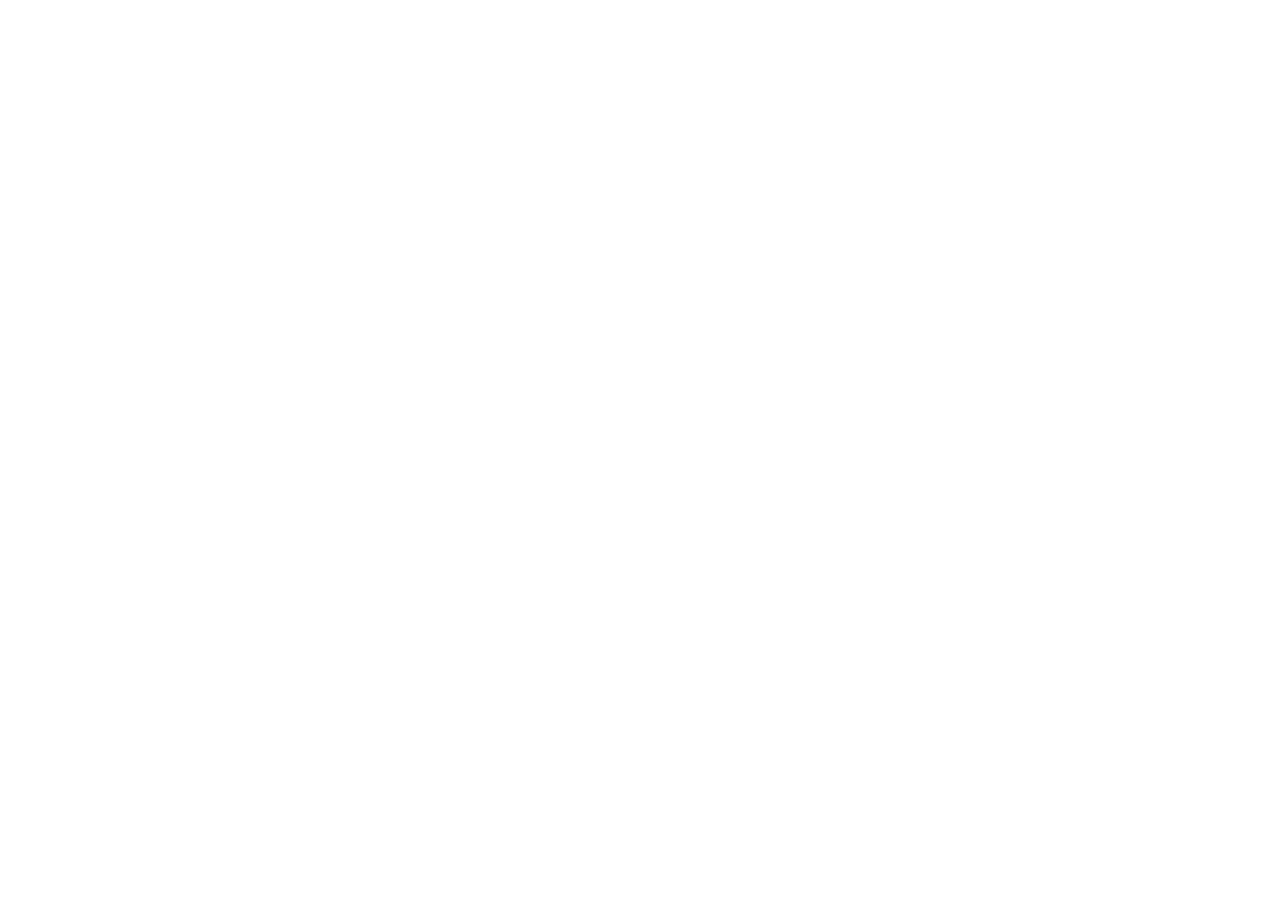
==== index.html @ 6052b80c "Version 2" ====
<!DOCTYPE html>
<html>
<head>
<meta charset="utf-8">
<title>Flipbook</title>
<script src="./jquery.min.js"></script>
</head>
<body>

<div class="sample-container-box">
  <div class="sample-container flip-book-container" src="./Test.pdf">

  </div>
</div>

<script src="./three.min.js"></script>
<script src="./pdf.min.js"></script>

<script src="./3dflipbook.min.js"></script>
</body>
</html>
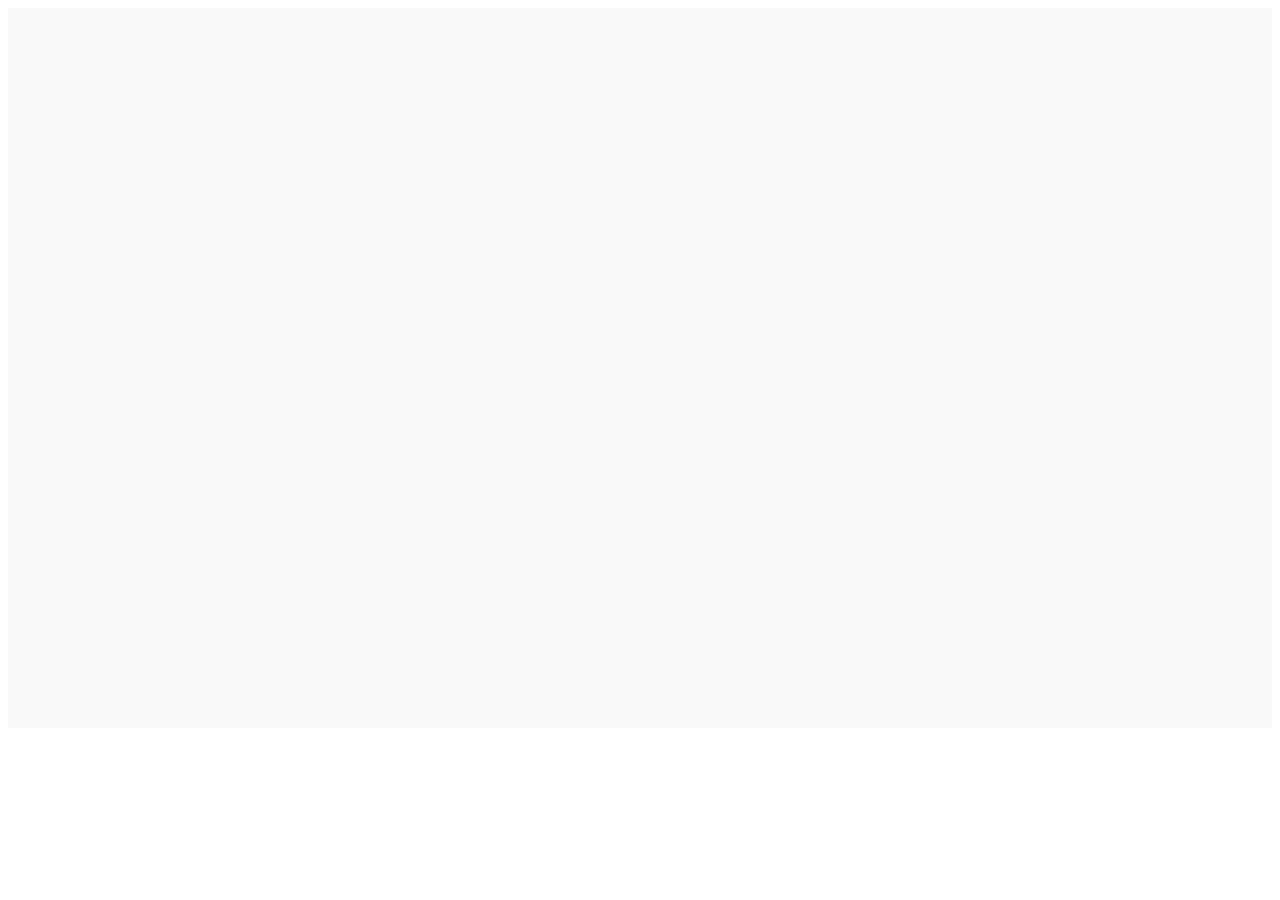
==== commit bd7dfdee: "More changes" ====
--- a/index.html
+++ b/index.html
@@ -3,6 +3,7 @@
 <head>
 <meta charset="utf-8">
 <title>Flipbook</title>
+<link rel="stylesheet" href="./style.css">
 <script src="./jquery.min.js"></script>
 </head>
 <body>
--- a/style.css
+++ b/style.css
@@ -0,0 +1,1449 @@
+p, td, .copyright, .caption {
+    color: #555;
+  }
+  
+  html, body, p {
+    font-size: 18px;
+  }
+  ul li, ul li a, table, label {
+    font-size: 16px;
+  }
+  pre {
+    font-size: 14px;
+  }
+  ul li {
+    padding: 3px 0;
+  }
+  
+  h1 {
+    font-size: 48px;
+    margin: 40px 0 30px;
+  }
+  
+  h2 {
+    font-size: 36px;
+    margin-top: 30px;
+    /* margin-bottom: 15px; */
+  }
+  
+  h3 {
+    font-size: 24px;
+  }
+  
+  .site a {
+    text-decoration: none;
+  }
+  
+  .pointer {
+    cursor: pointer;
+  }
+  
+  .col-md-1, .col-md-2, .col-md-3, .col-md-4, .col-md-5, .col-md-6, .col-md-7, .col-md-8, .col-md-9, .col-md-10, .col-md-11, .col-md-, .col-md-12 {
+    padding: 0;
+  }
+  
+  .row {
+    margin-left: auto;
+    margin-right: auto;
+  }
+  
+  .mcontainer {
+    max-width: 1408px;
+    margin: 0 auto;
+    padding: 0 10px;
+  }
+  
+  @media(max-width: 991px) {
+    .nav-content .nav {
+      display: none;
+    }
+  }
+  @media(min-width: 992px) {
+    .nav-content {
+      position: relative;
+    }
+    .nav-content .content {
+      margin-left: 200px;
+      border-left: 1px solid #e5e5e5;
+      padding-left: 10px;
+    }
+    .nav-content .nav {
+      position: absolute;
+      width: 180px;
+    }
+  }
+  .nav-content .nav ul {
+    list-style: none;
+    margin: 0;
+    padding: 0
+  }
+  .nav-content .nav ul li {
+    padding: 0;
+  }
+  .nav-content .nav li>ul {
+    padding-left: 15px;
+  }
+  .nav-content .nav a {
+    display: inline-block;
+    padding: 5px;
+  }
+  .nav-content pre, .nav-content code {
+    padding: 0;
+  }
+  
+  .mmenu {
+    position: relative;
+    background-color: #191919;
+    padding-left: 25px;
+    /* box-shadow: 0 1px 5px rgba(0,0,0,.3); */
+  }
+  .mmenu ul, .mmenu li {
+    list-style: none;
+    margin: 0;
+    padding: 0;
+  }
+  .mmenu a {
+    display: inline-block;
+    white-space: nowrap;
+    cursor: pointer;
+    text-decoration: none;
+    font-size: 14px;
+    color: #fff;
+    transition: color .2s ease-in, background-color .2s ease-in;
+  }
+  .mmenu a:hover {
+    color: #ccc;
+    transition: color .2s ease-out, background-color .2s ease-out;
+  }
+  .mmenu a:active {
+    color: #aaa;
+  }
+  .mmenu .divider {
+    display: block;
+    height: 1px;
+    background-color: rgb(54, 55, 64);
+    pointer-events: none;
+  }
+  .mmenu .logo {
+    position: relative;
+    display: inline-block;
+    height: 14px;
+    width: 50px;
+  }
+  .mmenu .logo img {
+    position: absolute;
+    top: -15px;
+    height: 50px;
+    opacity: 1;
+    transition: opacity .15s ease-in;
+    z-index: 2;
+  }
+  .mmenu .ml0 li:hover .logo img {
+    opacity: .9;
+    transition: opacity .15s ease-out;
+  }
+  .mmenu .logo::before {
+    content: ' ';
+    position: absolute;
+    width: 60px;
+    height: 60px;
+    top: -21px;
+    left: -5px;
+    border-radius: 30px;
+    background-color: #252525;
+    box-shadow: 0 0 3px 0px rgba(255,255,255,.5);
+    z-index: 1;
+  }
+  .mmenu .ml0, .mmenu .ml0>li {
+    display: inline-block;
+  }
+  .mmenu .ml0>li {
+    position: relative;
+    transition: background-color .2s ease-in;
+  }
+  .mmenu .ml0>li>a {
+    padding: 15px;
+  }
+  .mmenu .right.ml0>li>a {
+    margin: 8px 0;
+    padding: 7px 15px;
+    background-color: #292929;
+    border-radius: 3px;
+  }
+  .mmenu .right.ml0>li.free {
+    margin-left: 5px;
+  }
+  .mmenu .right.ml0>li.free>a {
+    background-color: #0099FF;
+  }
+  .mmenu .right.ml0>li:hover>a {
+    color: #fff;
+  }
+  .mmenu .right.ml0>li.free>a {
+    font-weight: bold;
+  }
+  .mmenu .right.ml0>li:hover>a {
+    background-color: #393939;
+  }
+  .mmenu .right.ml0>li:active>a {
+    background-color: #303030;
+  }
+  .mmenu .right.ml0>li.free:hover>a {
+    background-color: #08e;
+  }
+  
+  .mmenu .ml0>li:hover {
+    background-color: #252525;
+    transition: background-color .2s ease-out;
+  }
+  .mmenu .ml0>li:hover>a {
+    color: #ccc;
+  }
+  .mmenu .ml1 {
+    padding: 10px 0;
+    background-color: #252525;
+  }
+  
+  .mmenu .ml1>li>a {
+    display: block;
+    padding: 5px 15px;
+  }
+  .mmenu .ml1>li {
+    transition: background-color .2s ease-in;
+  }
+  .mmenu .ml1>li:hover {
+    background-color: #191919;
+    transition: background-color .2s ease-out;
+  }
+  .mmenu .ml0>li:hover .ml1 {
+    visibility: visible;
+    opacity: 1;
+    transition: opacity .2s ease-out;
+    pointer-events: all;
+  }
+  .mmenu .ml2>li>a {
+    display: block;
+    padding: 5px 15px;
+  }
+  .mmenu .ml2:first-child {
+    position: absolute;
+  }
+  .mmenu .ml2:last-child {
+    margin-left: 126px;
+    border-left: 1px solid rgb(54, 55, 64);
+  }
+  .mmenu .ml2 .title {
+    display: block;
+    padding: 5px 15px;
+    color: #fff;
+    font-size: 16px;
+  }
+  .mmenu .ml2>li {
+    transition: background-color .2s ease-in;
+  }
+  .mmenu .ml2>li:hover {
+    background-color: #191919;
+    transition: background-color .2s ease-out;
+  }
+  
+  @media (max-width: 929px) {
+    .mmenu {
+      padding: 0 5px;
+    }
+    .mmenu.open {
+      padding: 5px;
+      padding-top: 0;
+    }
+    .mmenu a {
+      display: block;
+    }
+    .mmenu .right.ml0>li.free {
+      margin-left: 0;
+    }
+    .mmenu .ml0, .mmenu .ml0>li {
+      display: none;
+    }
+    .mmenu .ml0:first-child, .mmenu .ml0:first-child>li {
+      display: block;
+    }
+    .mmenu.open .ml0, .mmenu.open .ml0>li {
+      display: block;
+    }
+    .mmenu .ml1 {
+      display: none;
+    }
+    .mmenu li.open .ml1 {
+      display: block;
+    }
+    .mmenu .ml1>li>a {
+      padding-left: 25px;
+    }
+    .mmenu li.open {
+      background-color: #252525;
+    }
+    .mmenu .mtogle {
+      display: block;
+      position: absolute;
+      right: 15px;
+      top: 8px;
+      width: 44px;
+      height: 34px;
+      background-color: #292929;
+      border-radius: 3px;
+    }
+    .mmenu .mtogle span {
+      position: absolute;
+      display: block;
+      background-color: #fff;
+      width: 22px;
+      height: 2px;
+      left: 11px;
+      border-radius: 1px;
+    }
+    .mmenu .mtogle span:nth-child(1) {
+      top: 9px;
+    }
+    .mmenu .mtogle span:nth-child(2) {
+      top: 16px;
+    }
+    .mmenu .mtogle span:nth-child(3) {
+      top: 23px;
+    }
+    .mmenu .mtogle:hover {
+      background-color: #393939;
+    }
+    .mmenu .mtogle:active {
+      background-color: #303030;
+    }
+  }
+  
+  @media (min-width: 930px) {
+    .mmenu .mtogle {
+      display: none;
+    }
+    .mmenu .right.ml0>li .ml1 {
+      right: 0;
+    }
+    .mmenu .right {
+      position: absolute;
+      right: 25px;
+    }
+    .mmenu .ml1 {
+      position: absolute;
+      top: 100%;
+      min-width: 100%;
+      border: 1px solid rgb(54, 55, 64);
+      visibility: hidden;
+      opacity: 0;
+      transition: opacity .2s ease-in, visibility .2s step-end;
+      pointer-events: none;
+      z-index: 10;
+    }
+    .mmenu .ml1 a {
+      font-size: 0;
+      transition: color .2s ease-in, font-size .2s step-end;
+    }
+    .mmenu .ml0>li:hover .ml1 a {
+      font-size: 14px;
+      transition: color .2s ease-out, font-size .2s step-start;
+    }
+  }
+  
+  
+  .caption {
+    font-size: 14px;
+    padding: 5px;
+    text-align: center;
+  }
+  
+  .site {
+    min-height: calc(100vh);
+    padding-bottom: 40px;
+    position: relative;
+  }
+  
+  .copyright {
+    width: 100%;
+    padding: 10px;
+    position: absolute;
+    bottom: 0;
+    left: 0;
+    text-align: center;
+    font-size: 16px;
+  }
+  
+  .copyright .author {
+    font-style: italic;
+    font-weight: bold;
+  }
+  
+  .copyright .sign {
+    font-weight: bold;
+  }
+  
+  .show-source {
+    cursor: pointer;
+  }
+  
+  .btn-space {
+    height: 5px;
+  }
+  
+  @media (min-width: 768px) {
+    .btn-space {
+      display: inline-block;
+      width: 5px;
+    }
+  }
+  
+  .table>tbody>tr>td {
+    vertical-align: middle;
+  }
+  
+  .home {
+    background-color: rgba(3,115,187,1);
+    background-image: linear-gradient(90deg, rgba(0,0,0,.4), rgba(0,0,0,.3) 1000px, rgba(0,0,0,.1) 1920px), url('../images/main.png'), url('../images/bg/square.png');
+    background-repeat: repeat, no-repeat, repeat;
+    background-position: left, right center, left;
+    background-size: auto, auto, auto;
+    color: #fff;
+  }
+  .home .mtitle, .home .mcaption, .home .mcount {
+    margin: 0 auto;
+    max-width: 1000px;
+  }
+  .home .mtitle {
+    padding: 80px 10px 20px 10px;
+  }
+  .home .mtitle h1 {
+    font-size: 48px;
+    font-weight: bold;
+    margin: 0;
+  }
+  .home .mcaption {
+    font-size: 18px;
+    padding: 20px 10px 30px 10px;
+  }
+  .home .mcount {
+    text-align: right;
+    font-size: 40px;
+    padding: 0 10px 40px 10px;
+  }
+  
+  .try-now {
+    padding: 20px 0;
+  }
+  .try-now h2 {
+    text-align: center;
+  }
+  .try-now .more {
+    text-align: right;
+    font-size: 16px;
+  }
+  
+  .main-video {
+    background-color: #fafafa;
+    padding: 20px 0;
+  }
+  .main-video .text {
+    padding: 20px 0;
+  }
+  @media (min-width: 992px) {
+    .main-video .text {
+      padding-top: 0px;
+      padding-left: 20px;
+    }
+    .main-video .btns {
+      margin-left: 20px;
+    }
+  }
+  @media (min-width: 1200px) {
+    .main-video .text {
+      padding-top: 60px;
+    }
+  }
+  .main-video .btns {
+    text-align: center;
+  }
+  .main-video .btns a {
+    text-transform: uppercase;
+    padding: 13px 20px 10px;
+    margin: 5px;
+    font-size: 16px;
+    background-color: rgb(0, 116, 212);
+    color: #fff;
+    border-radius: 3px;
+    font-weight: bold;
+  }
+  .main-video .btns a:hover {
+    background-color: rgb(0, 104, 191);
+  }
+  
+  .get-btn {
+    text-align: center;
+    margin-bottom: 20px;
+  }
+  .get-btn a {
+    text-transform: uppercase;
+    padding: 13px 20px 10px;
+    margin: 5px;
+    font-size: 16px;
+    background-color: rgb(0, 116, 212);
+    color: #fff;
+    border-radius: 3px;
+    font-weight: bold;
+  }
+  .get-btn a:hover {
+    background-color: rgb(0, 104, 191);
+  }
+  
+  
+  .features {
+    padding: 1px 0;
+    margin-bottom: 10px;
+  }
+  .features h2 {
+    font-size: 36px;
+  }
+  .features .row {
+    background-image: url('../images/bg/square.png');
+    text-align: center;
+  }
+  .features .col-md-4 {
+    margin-bottom: 20px;
+  }
+  .features .img {
+    display: flex;
+    justify-content: center;
+    align-items: center;
+    height: 90px;
+  }
+  .features .img img {
+    transition: scale .2s ease-in;
+    cursor: pointer;
+  }
+  .features .img img:hover {
+    transition: scale .2s ease-out;
+    scale: 1.1;
+  }
+  .features .title {
+    font-size: 22px;
+  }
+  .features .desc {
+    font-size: 14px;
+  }
+  
+  @media (min-width: 992px) {
+    .features .title, .features .desc {
+      padding: 0 10px;
+    }
+  }
+  
+  .pricing {
+    padding: 60px 0 0;
+    background-color: rgba(3,115,187,1);
+    background-image: radial-gradient(rgba(0,0,0,.0) 0, rgba(0,0,0,.3) 100%), url('../images/bg/square.png');
+  }
+  .pricing  h1 {
+    margin: 0 0 40px;;
+    font-size: 48px;
+    color: #fff;
+    font-weight: bold;
+    text-align: center;
+  }
+  
+  
+  .switch {
+    display: inline-block;
+    position: relative;
+    background-color: #fff;
+    border-radius: 3px;
+    padding: 1px;
+    border: 1px solid #ddd;
+    width: 200px;
+    height: 37px;
+    font-size: 14px;
+  }
+  .switch::before {
+    content: ' ';
+    position: absolute;
+    left: 1px;
+    height: calc(100% - 2px);
+    width: 50%;
+    border-radius: 3px;
+    background-color: rgb(0, 116, 212);
+    transition: left .2s;
+  }
+  .switch .left, .switch .right {
+    position: absolute;
+    display: flex;
+    justify-content: center;
+    align-items: center;
+    top: -1px;
+    width: 50%;
+    height: 100%;
+    cursor: pointer;
+    transition: color .2s ease-in, font-weight .2s ease-in;
+  }
+  .switch .left:hover, .switch .right:hover {
+    transition: color .2s ease-out, font-weight .2s ease-out;
+  }
+  .switch .right {
+    right: 0;
+  }
+  
+  .products.lifetime .switch::before {
+    left: calc(50% - 1px);
+  }
+  .products.lifetime .switch .right, .switch .left {
+    color: #fff;
+    font-weight: bold;
+  }
+  .products.lifetime .switch .left, .switch .right {
+    color: #777;
+    font-weight: normal;
+  }
+  .products.lifetime .switch .left:hover, .switch .right:hover {
+    color: #000;
+  }
+  
+  .products {
+    text-align: center;
+  }
+  .products .cnt {
+    position: relative;
+  }
+  .products .lifetime {
+    z-index: 1;
+    top: 0;
+    left: 0;
+    width: 100%;
+    height: 100%;
+    position: absolute;
+  }
+  .products .lifetime, .products .year {
+    transition: opacity .2s ease, visibility .2s step-end;
+  }
+  .products .lifetime {
+    visibility: hidden;
+    pointer-events: none;
+    opacity: 0;
+  }
+  .products.lifetime .year {
+    pointer-events: none;
+  }
+  .products.lifetime .lifetime {
+    visibility: visible;
+    pointer-events: all;
+    opacity: 1;
+    transition: opacity .2s ease;
+  }
+  
+  .products .group {
+    display: inline-block;
+  }
+  .product {
+    border-radius: 3px;
+    padding: 20px;
+    background-color: #fff;
+    max-width: 250px;
+    width: 100%;
+    display: inline-block;
+    margin: 10px;
+  }
+  .product .img {
+    padding: 10px;
+    height: 100px;
+  }
+  .product .name {
+    text-align: left;
+    font-weight: bold;
+    font-size: 18px;
+  }
+  .product .desc {
+    text-align: left;
+    color: #777;
+    font-size: 14px;
+  }
+  .product .price {
+    text-align: right;
+    font-weight: bold;
+    font-size: 36px;
+    margin-bottom: 20px;
+  }
+  .product a {
+    border-radius: 3px;
+    background-color: rgb(0, 116, 212);
+    color: #fff;
+    padding: 10px 20px;
+    font-size: 16px;
+  }
+  .product a:hover {
+    background-color: rgb(0, 104, 191);
+  }
+  
+  .receipt h2 {
+    font-size: 20px;
+    margin: 10px 0;
+  }
+  
+  .generate-invoice {
+  }
+  .generate-invoice iframe {
+    border: 0;
+    width: 100%;
+  }
+  .generate-invoice .download {
+    margin: 25px 0;
+    text-align: right;
+  }
+  
+  .sbbtn {
+    display: inline-block;
+    cursor: pointer;
+    transition: background-color .2s ease-in, scale .1s ease-in, color .1s ease-in;
+  }
+  .sbbtn.disabled {
+    pointer-events: none;
+    opacity: .7;
+  }
+  .sbbtn:hover {
+    background-color: rgb(0, 104, 191);
+    transition: background-color .2s ease-out, scale .1s ease-out, color .1s ease-out;
+  }
+  .sbbtn:active {
+    scale: 0.98;
+  }
+  
+  .free-download {
+    text-align: right;
+    padding: 25px 0 35px;
+  }
+  .free-download a {
+    padding: 9px 20px;;
+    background-color: #fff;
+    border-radius: 3px;
+    font-size: 16px;
+    color: #777;
+    border: none;
+  }
+  .free-download a:hover {
+    background-color: #f0f0f0;
+    color: #000;
+  }
+  
+  .paypal-btns, .stripe-btns {
+    width: calc(100vw - 50px);
+    max-width: 500px;
+    min-width: 230px;
+    padding: 15px 15px 0 15px;
+  }
+  .stripe-btns {
+    padding-top: 25px;
+  }
+  
+  .modal .cmd-close.disabled, .paypal-btns.disabled {
+    pointer-events: none;
+    opacity: .7;
+  }
+  
+  .stripe-btn, .stripe-btn:hover, .stripe-btn:active, .stripe-btn:visited, .stripe-btn:focus {
+    display: block;
+    padding: 10px;
+    background-color: #0070ba;
+    border-radius: 4px;
+    color: #fff;
+    text-align: center;
+    font-weight: 500;
+    text-decoration: none;
+    font-size: 18px;
+  }
+  .stripe-btn:hover, .stripe-btn:active {
+    background-color: #006ab4;
+    color: #eee;
+  }
+  
+  .licenses {
+    text-align: right;
+    margin-bottom: 25px;
+  }
+  
+  .changelog {
+    background-color: #fafafa;
+    padding: 1px 0 10px;
+    font-size: 14px;
+    margin-bottom: 10px;
+  }
+  .changelog h4 {
+    font-size: 17px;
+  }
+  
+  .comment, .question {
+    overflow: hidden;
+  }
+  
+  .comment .info, .question .info {
+    font-size: 16px;
+  }
+  
+  .comment p, .question p {
+    margin-bottom: 3px;
+    text-indent: 0;
+  }
+  
+  .question .body {
+    background-color: #fafafa;
+  }
+  
+  .question {
+    margin-bottom: 40px;
+  }
+  
+  .edit-question {
+    margin-bottom: 10px;
+  }
+  
+  .comments {
+    margin-bottom: 10px;
+  }
+  
+  .question div, .comments div {
+    overflow-x: hidden;
+  }
+  
+  .mb-4 {
+    margin-bottom: 20px;
+  }
+  
+  .p-2 {
+    padding: 10px;
+  }
+  
+  .wnd-space {
+    position: relative;
+    height: calc(100vh - 220px);
+    min-height: 450px;
+  }
+  @media (min-width: 768px) {
+    .wnd-space {
+      height: calc(100vh - 300px);
+    }
+  }
+  .wnd-center {
+    position: absolute;
+    top: 50%;
+    left: 50%;
+    transform: translate(-50%, -50%);
+    width: 100%;
+    max-width: 400px;
+    min-width: 200px;
+    padding: 20px;
+  }
+  
+  
+  .modal.fade .modal-dialog {
+    width: auto;
+    margin: 0;
+    position: fixed;
+    left: 50%;
+    top: 40%;
+    transform: translate(-50%, -50%);
+    transition: top .15s ease-in-out;
+  }
+  .modal .modal-dialog::before {
+    content: ' ';
+    position: absolute;
+    right: 3px;
+    top: 3px;
+    background-color: #fff;
+    width: 30px;
+    height: 30px;
+    z-index: 1;
+    border-top-right-radius: 6px;
+    border-bottom-left-radius: 6px;
+  }
+  
+  .modal.in .modal-dialog {
+    top: 50%;
+  }
+  
+  .modal-dialog img, .modal-dialog video {
+    max-width: calc(100vw - 30px);
+    max-height: calc(100vh - 50px);
+  }
+  
+  .modal .modal-content {
+    padding: 10px;
+  }
+  
+  .modal .cmd-close {
+    font-size: 16pt;
+    position: absolute;
+    color: #555;
+    right: 10px;
+    top: 7px;
+    z-index: 1;
+    cursor: pointer;
+  }
+  .modal .cmd-close:hover {
+    color: #111;
+  }
+  .modal .cmd-close:active {
+    font-size: 14pt;
+    padding-top: 2px;
+    padding-right: 2px;
+  }
+  
+  .test-img-size {
+    visibility: hidden;
+    position: fixed;
+  }
+  
+  .doc-image {
+    text-align: center;
+    margin: 10px 0 20px 0;
+  }
+  .doc-image img {
+    max-width: min(100%, 500px);
+    transition: box-shadow .15s ease-in;
+    cursor: pointer;
+  }
+  .doc-image img:hover {
+    transition: box-shadow .15s ease-out scale .15s;
+    box-shadow: 0 0 5px rgba(0,0,0,0.2);
+  }
+  .doc-image img:active {
+    scale: .995;
+  }
+  
+  
+  .file, .path {
+    font-style: italic;
+  }
+  
+  .libs span {
+    font-weight: bold;
+  }
+  
+  
+  .books {
+    text-align: center;
+  }
+  
+  .books .thumb {
+    display: inline-block;
+    padding: 3px;
+    max-width: 300px;
+    vertical-align: top;
+    margin: 0 3px;
+  }
+  
+  .contur {
+    border: 1px solid #ddd;
+  }
+  
+  .books img {
+    max-height: 300px;
+    max-width: 100%;
+    transition: box-shadow .25s ease-in-out;
+    cursor: pointer;
+  }
+  
+  .books img:hover {
+    box-shadow: 0 0 7px rgba(0,0,0,0.5);
+  }
+  
+  .books img:active {
+    box-shadow: 0 0 5px rgba(0,0,0,0.5);
+    transition: box-shadow .15s ease-in-out;
+  }
+  
+  .video .row {
+    margin-bottom: 20px;
+  }
+  
+  .video .wrap {
+    width: 100%;
+    padding-top: 56.25%;
+    position: relative;
+  }
+  
+  .video .wrap iframe {
+    border-width: 0;
+    position: absolute;
+    top: 0;
+    left: 0;
+    width: 100%;
+    height: 100%;
+  }
+  
+  @media(max-width: 991px) {
+    .video .col-md-6:first-child {
+      margin-bottom: 20px;
+    }
+  }
+  
+  @media(min-width: 992px) {
+    /* .video .col-md-6:first-child {
+      margin-bottom: 20px;
+    } */
+    .video .col-md-6:first-child {
+      padding-right: 15px;
+    }
+    .video .col-md-6:nth-child(2) {
+      padding-left: 15px;
+    }
+  }
+  
+  .skins {
+    /* padding-top: 20px; */
+  }
+  
+  .skins .row {
+    margin-bottom: 20px;
+  }
+  
+  .skins .run {
+    cursor: pointer;
+  }
+  
+  .skins .wrap {
+    width: 100%;
+    padding-top: 64.17%;
+    position: relative;
+  }
+  
+  .skins .wrap img {
+    position: absolute;
+    top: 0;
+    left: 0;
+    width: 100%;
+    height: 100%;
+    transition: box-shadow .2s;
+  }
+  .skins .wrap img:hover {
+    box-shadow: 0 0 7px rgba(0,0,0,0.5);
+  }
+  .skins .wrap img:active {
+    box-shadow: 0 0 7px rgba(0,0,0,1);
+  }
+  
+  @media(max-width: 991px) {
+    .skins .col-md-6:first-child {
+      margin-bottom: 20px;
+    }
+  }
+  
+  @media(min-width: 992px) {
+    .skins .col-md-6:first-child {
+      margin-bottom: 20px;
+    }
+    .skins .col-md-6:first-child {
+      padding-right: 15px;
+    }
+    .skins .col-md-6:nth-child(2) {
+      padding-left: 15px;
+    }
+  }
+  
+  .skins .price {
+    text-align: right;
+    padding-right: 15px;
+  }
+  
+  .mount-node {
+    width: 90vw;
+    height: 90vh;
+  }
+  
+  .sample-container-box {
+    box-sizing: border-box;
+    padding-top: min(60%, 80vh);
+    position: relative;
+    background-color: #fafafa;
+    margin-bottom: 25px;
+  }
+  .sample-container {
+    left: 0;
+    top: 0;
+    position: absolute;
+    height: 100%;
+    width: 100%;
+  }
+  
+  .source-link {
+    padding-top: 20px;
+    text-align: right;
+  }
+  
+  .relative {
+    position: relative;
+  }
+  
+  .message {
+    position: absolute;
+    top: 10px;
+    left: 50%;
+    transform: translate(-50%, 0);
+    z-index: 1;
+  }
+  
+  .image-preview {
+    text-align: center;
+    margin-bottom: 10px;
+  }
+  .image-preview img {
+    max-width: 100%;
+  }
+  
+  .wrap {
+    display: inline-block;
+    position: relative;
+    min-height: 100px;
+  }
+  .shadow {
+    position: absolute;
+    height: 100%;
+    width: 100%;
+    top: 0;
+    background-color: #000;
+    /*background-image: linear-gradient(to bottom,#3c3c3c 0,#222 100%);
+    background-repeat: repeat-x;*/
+    opacity: 0.3;
+  }
+  .play {
+    position: absolute;
+    height: 100%;
+    width: 100%;
+    top: 0;
+    text-align: center;
+  }
+  .play .pbtn {
+    position: absolute;
+    left: 50%;
+    top: 50%;
+    transform: translate(-50%,-50%);
+    height: 50px;
+    width: 70px;
+    border-radius: 10px;
+    background-color: #222;
+    cursor: pointer;
+  }
+  .play .pbtn::after {
+    content: ' ';
+    border: 10px solid transparent;
+    border-left: 20px solid #ccc;
+    display: inline-block;
+    position: absolute;
+    top: 50%;
+    left: 50%;
+    transform: translate(-25%,-50%);
+    transition: border-left-color .25s ease-in-out;
+  }
+  .play .pbtn:hover::after {
+    border-left-color: #fff;
+  }
+  .play .pbtn:active {
+    height: 48px;
+    width: 68px;
+  }
+  .play .pbtn:active::after {
+    border-width: 9px;
+    border-left-width: 18px;
+  }
+  
+  .gallery {
+  
+  }
+  .gallery img {
+    max-width: calc(100vw - 60px);
+  }
+  .gallery .group {
+    display: inline-block;
+  }
+  .gallery .rw {
+    text-align: center;
+  }
+  .gallery .thumb {
+    display: inline-block;
+    padding: 10px 5px;
+  }
+  
+  
+  /*Lightbox Effect*/
+  
+  .fb3d-modal-shadow {
+    overflow: hidden;
+  }
+  
+  .fb3d-modal {
+    position: fixed;
+    width: 100%;
+    height: 100%;
+    left: 0;
+    top: 0;
+    background-color: rgba(0,0,0,.5);
+    z-index: 500001;
+    pointer-events: none;
+    visibility: hidden;
+    opacity: 0;
+    transition: opacity 0.5s, visibility 0.5s step-end;
+  }
+  .fb3d-modal.visible {
+    pointer-events: all;
+    visibility: visible;
+    opacity: 1;
+    transition: opacity 0.5s;
+  }
+  
+  .fb3d-modal .mount-container {
+    position: absolute;
+    z-index: 1;
+  }
+  .fb3d-modal.dark .mount-container, .fb3d-modal.light .mount-container {
+    width: 95%;
+    height: 95%;
+    left: calc(5% / 2);
+    top: calc(5% / 2);
+    box-shadow: 0 0 5px rgba(255,255,255,.5);
+  }
+  .fb3d-modal.dark-shadow .mount-container, .fb3d-modal.light-shadow .mount-container {
+    width: 100%;
+    height: 100%;
+    left: 0;
+    top: 0;
+  }
+  .fb3d-modal.dark .mount-container, .fb3d-modal.dark-shadow .mount-container {
+    background-color: rgba(0,0,0,.5);
+  }
+  .fb3d-modal.light .mount-container, .fb3d-modal.light-shadow .mount-container {
+    background-color: rgba(255,255,255,.5);
+  }
+  .light .mount-container.fullscreen, .light-shadow .mount-container.fullscreen {
+    background-image: url('../images/inverse-texture.jpg');
+  }
+  .dark .mount-container.fullscreen, .dark-shadow .mount-container.fullscreen {
+    background-image: url('../images/texture.jpg');
+  }
+  
+  .fb3d-modal .cmd-close {
+    font-size: 24px;
+    color: #ccc;
+    position: absolute;
+    right: 10px;
+    top: 8px;
+    z-index: 2;
+    cursor: pointer;
+    transition: color .15s ease-in;
+  }
+  .fb3d-modal.dark .cmd-close, .fb3d-modal.light .cmd-close {
+    right: calc(5% / 2 + 10px);
+    top: calc(5% / 2 + 8px);
+  }
+  .fb3d-modal.light .cmd-close, .fb3d-modal.light-shadow .cmd-close {
+    color: #555;
+  }
+  .fb3d-modal .cmd-close:hover {
+    color: #eee;
+    transition: color .15s ease-out;
+  }
+  .fb3d-modal.light .cmd-close:hover, .fb3d-modal.light-shadow .cmd-close:hover {
+    color: #111;
+  }
+  .fb3d-modal .cmd-close:active {
+    font-size: 22px;
+    padding-top: 1px;
+    padding-right: 1px;
+  }
+  
+  .border {
+    border: 1px solid #dee2e6 !important;
+  }
+  
+  .rounded {
+    border-radius: 0.25rem !important;
+  }
+  
+  .view-modes .rw {
+    margin-bottom: 15px;
+  }
+  .view-modes .lcl, .view-modes .rcl {
+    display: inline-block;
+    margin-bottom: 10px;
+    vertical-align: top;
+  }
+  @media(min-width: 600px) {
+    .view-modes .lcl {
+      width: 170px;
+    }
+    .view-modes .rcl {
+      width: calc(100% - 176px);
+    }
+  }
+  .view-modes .row {
+    margin-bottom: 25px;
+  }
+  
+  .view-modes .row:last-child {
+    margin-bottom: 10px;
+  }
+  
+  .welcome-img {
+    text-align: center;
+    margin-bottom: 20px;
+  }
+  .welcome-img img {
+    max-width: 100%;
+  }
+  
+  .inline-icon {
+    height: 25px;
+  }
+  
+  .fb3d-button {
+    display: inline-block;
+    font-size: 13px;
+    margin: 0;
+    cursor: pointer;
+    border-width: 1px;
+    border-style: solid;
+    border-radius: 3px;
+    white-space: nowrap;
+    box-sizing: border-box;
+  
+    min-height: 32px;
+    line-height: 2.30769231;
+    padding: 0 12px;
+  
+    color: #fff;
+    background: #007cba;
+    border-color: #007cba;
+  
+    text-decoration: none;
+    text-shadow: none;
+  }
+  
+  a.fb3d-button, a.fb3d-button:visited {
+    color: #fff;
+  }
+  
+  .fb3d-button:focus,
+  .fb3d-button:hover {
+      background: #0071a1;
+      border-color: #0071a1;
+      color: #fff;
+    text-decoration: none;
+  
+  }
+  
+  .fb3d-button:focus {
+      box-shadow: 0 0 0 1px #fff, 0 0 0 3px #007cba
+  }
+  
+  .fb3d-button:active {
+      background: #00669b;
+      border-color: #00669b;
+      box-shadow: none;
+      color: #fff
+  }
+  
+  .fb3d-thumbnail {
+    position: relative;
+    display: inline-block;
+    line-height: 0;
+  }
+  
+  .fb3d-thumbnail .book-thumbnail {
+    display: inline-block;
+    transition: box-shadow .25s ease-in-out;
+  }
+  
+  .fb3d-thumbnail .book-thumbnail>span {
+    -webkit-transform-style: flat;
+    -moz-transform-style: preserve-3d;
+    transform-style: preserve-3d;
+    -webkit-perspective: 1200px;
+    -moz-perspective: 1200px;
+    perspective: 1200px;
+    display: inline-block;
+  }
+  
+  .fb3d-thumbnail:hover .book-thumbnail {
+    box-shadow: 0 0 7px rgba(0,0,0,0.2);
+  }
+  
+  .fb3d-thumbnail:active .book-thumbnail {
+    box-shadow: 0 0 5px rgba(0,0,0,0.2);
+    transition: box-shadow .15s ease-in-out;
+  }
+  
+  .fb3d-thumbnail .book-thumbnail img {
+    border-radius: 0;
+    -webkit-transform-origin: left;
+    transform-origin: left;
+    transition: transform .25s;
+    cursor: pointer;
+    /* height: 300px; */
+  }
+  
+  .fb3d-thumbnail:hover .book-thumbnail img {
+    transform: rotateY(-20deg) rotateZ(0deg);
+  }
+  .fb3d-thumbnail:active .book-thumbnail img {
+    transform: rotateY(-17deg) rotateZ(0deg);
+    transition: transform .15s;
+  }
+  
+  .fb3d-thumbnail.deg17:hover .book-thumbnail img {
+    transform: rotateY(-17deg) rotateZ(0deg);
+  }
+  .fb3d-thumbnail.deg17:active .book-thumbnail img {
+    transform: rotateY(-14deg) rotateZ(0deg);
+  }
+  
+  .fb3d-thumbnail.deg9:hover .book-thumbnail img {
+    transform: rotateY(-9deg) rotateZ(0deg);
+  }
+  .fb3d-thumbnail.deg9:active .book-thumbnail img {
+    transform: rotateY(-6deg) rotateZ(0deg);
+  }
+  
+  .fb3d-thumbnail .book-heading {
+    position: absolute;
+    width: 100%;
+    height: 100%;
+    pointer-events: none;
+    overflow: hidden;
+  }
+  
+  .fb3d-thumbnail .book-heading h3 {
+    box-sizing: border-box;
+    position: absolute;
+    width: 100%;
+    margin: 0;
+    padding: 5px;
+    font-weight: normal;
+    font-size: 14px;
+    line-height: 120%;
+    color: #fff;
+    text-decoration: none;
+    z-index: 1;
+    background: rgba(60, 60, 60, 0.8);
+    bottom: -100%;
+    transition: bottom .3s ease .2s;
+  }
+  
+  .fb3d-thumbnail:hover .book-heading h3 {
+    bottom: 10px;
+    transition-delay: 0s;
+  }
+  
+  .fb3d-thumbnail .book-heading h3 span {
+    color: #fff;
+    text-decoration: none;
+  }
+  
+  .fb3d-thumbnail.fb3d-fix-title .book-heading h3 {
+      bottom: 10px;
+  }
+  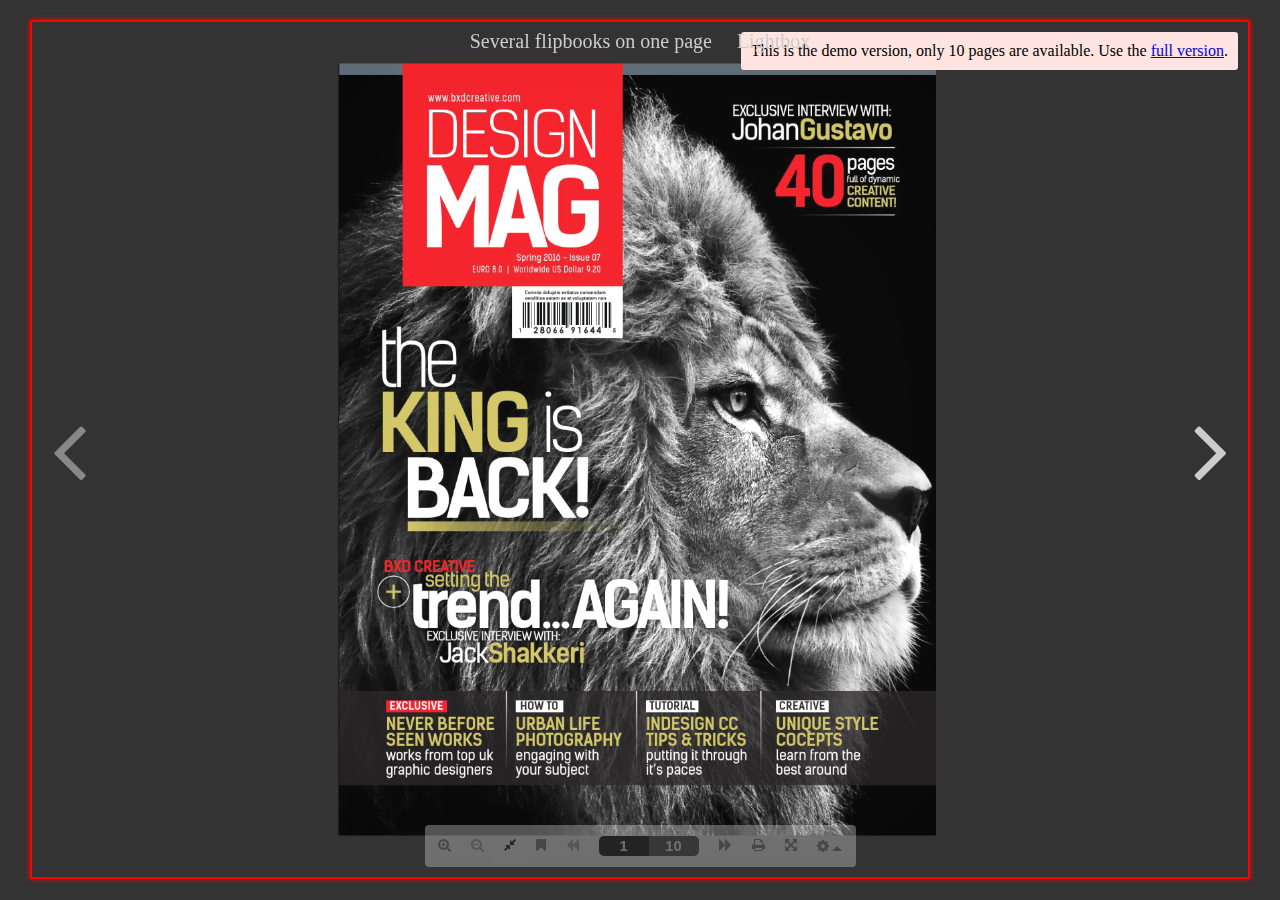
==== commit fe2dee0c: "Update" ====
--- a/index.html
+++ b/index.html
@@ -1,22 +1,214 @@
 <!DOCTYPE html>
 <html>
-<head>
-<meta charset="utf-8">
-<title>Flipbook</title>
-<link rel="stylesheet" href="./style.css">
-<script src="./jquery.min.js"></script>
-</head>
-<body>
-
-<div class="sample-container-box">
-  <div class="sample-container flip-book-container" src="./Test.pdf">
-
-  </div>
-</div>
-
-<script src="./three.min.js"></script>
-<script src="./pdf.min.js"></script>
-
-<script src="./3dflipbook.min.js"></script>
-</body>
-</html>+  <head>
+    <title>Debugging</title>
+    <meta charset="utf-8">
+  </head>
+  <body>
+
+    <style type="text/css">
+      body {
+        background-color: #333;
+        margin: 0;
+        padding: 0;
+      }
+      .container {
+        height: 95vh;
+        width: 95%;
+        margin: 20px auto;
+        border: 2px solid red;
+        box-shadow: 0 0 5px red;
+      }
+      .fullscreen {
+        background-color: #333;
+      }
+      .examples {
+        position: relative;
+      }
+      .examples div {
+        position: absolute;
+        text-align: center;
+        width: 100%;
+        padding-top: 10px;
+        font-size: 20px;
+      }
+      .examples a {
+        color: #ccc;
+        text-decoration: none;
+        padding: 0 10px;
+      }
+      .examples a:hover {
+        color: #fff;
+      }
+    </style>
+
+    <div class="examples">
+      <div>
+        <a href="example2.html">Several flipbooks on one page</a> <a href="example1.html">Lightbox</a>
+      </div>
+    </div>
+
+    <div class="container" id="container">
+
+    </div>
+
+    <script src="js/jquery.min.js"></script>
+    <script src="js/html2canvas.min.js"></script>
+    <script src="js/three.min.js"></script>
+    <script src="js/pdf.min.js"></script>
+
+    <script src="js/3dflipbook.min.js"></script>
+    <script type="text/javascript">
+
+      // // Sample 0 {
+      // $('#container').FlipBook({
+      //   pdf: 'books/pdf/FoxitPdfSdk.pdf',
+      //   template: {
+      //     html: 'templates/default-book-view.html',
+      //     styles: [
+      //       'css/short-black-book-view.css'
+      //     ],
+      //     links: [
+      //       {
+      //         rel: 'stylesheet',
+      //         href: 'css/font-awesome.min.css'
+      //       }
+      //     ],
+      //     script: 'js/default-book-view.js'
+      //   }
+      // });
+      // // }
+
+      // Sample 1 CSS Layer {
+      function theKingIsBlackPageCallback(n) {
+        return {
+          type: 'image',
+          src: 'books/image/theKingIsBlack/'+(n+1)+'.jpg',
+          interactive: false
+        };
+      }
+
+      $('#container').FlipBook({
+        pageCallback: theKingIsBlackPageCallback,
+        pages: 40,
+        propertiesCallback: function(props) {
+          props.cssLayersLoader = function(n, clb) {// n - page number
+            clb([{
+              css: '.hd {margin-top: 200px;background-color: red;}',
+              html: '<h1 class="hd">CSS3 Layer - Hello</h1>',
+              js: function (jContainer) {
+                console.log(jContainer);
+                return {
+                  hide: function() {console.log('hide');},
+                  hidden: function() {console.log('hidden');},
+                  show: function() {console.log('show');},
+                  shown: function() {console.log('shown');},
+                  dispose: function() {console.log('dispose');}
+                };
+              }
+            }]);
+          };
+          props.cover.color = 0x000000;
+          return props;
+        },
+        template: {
+          html: 'templates/default-book-view.html',
+          styles: [
+            'css/short-white-book-view.css'
+          ],
+          links: [
+            {
+              rel: 'stylesheet',
+              href: 'css/font-awesome.min.css'
+            }
+          ],
+          script: 'js/default-book-view.js',
+          sounds: {
+            startFlip: 'sounds/start-flip.mp3',
+            endFlip: 'sounds/end-flip.mp3'
+          }
+        }
+      });
+      // }
+
+      // // Sample 2 {
+      // $('#container').FlipBook({
+      //   pdf: 'books/pdf/CondoLiving.pdf',
+      //   pages: 5,
+      //   template: {
+      //     html: 'templates/default-book-view.html',
+      //     styles: [
+      //       'css/white-book-view.css'
+      //     ],
+      //     links: [
+      //       {
+      //         rel: 'stylesheet',
+      //         href: 'css/font-awesome.min.css'
+      //       }
+      //     ],
+      //     script: 'js/default-book-view.js'
+      //   }
+      // });
+      // // }
+
+      // // Sample 3 {
+      // $('#container').FlipBook({
+      //   pdf: 'books/pdf/TheThreeMusketeers.pdf',
+      //   propertiesCallback: function(props) {
+      //     props.page.depth /= 2.5;
+      //     props.cover.padding = 0.002;
+      //     return props;
+      //   },
+      //   template: {
+      //     html: 'templates/default-book-view.html',
+      //     styles: [
+      //       'css/short-black-book-view.css'
+      //     ],
+      //     links: [
+      //       {
+      //         rel: 'stylesheet',
+      //         href: 'css/font-awesome.min.css'
+      //       }
+      //     ],
+      //     script: 'js/default-book-view.js'
+      //   }
+      // });
+      // // }
+
+      // // Sample 4 {
+      // function preview(n) {
+      //   return {
+      //     type: 'html',
+      //     src: 'books/html/preview/'+(n%3+1)+'.html',
+      //     interactive: true
+      //   };
+      // }
+      //
+      // $('#container').FlipBook({
+      //   pageCallback: preview,
+      //   pages: 20,
+      //   propertiesCallback: function(props) {
+      //     props.sheet.color = 0x008080;
+      //     props.cover.padding = 0.002;
+      //     return props;
+      //   },
+      //   template: {
+      //     html: 'templates/default-book-view.html',
+      //     styles: [
+      //       'css/black-book-view.css'
+      //     ],
+      //     links: [
+      //       {
+      //         rel: 'stylesheet',
+      //         href: 'css/font-awesome.min.css'
+      //       }
+      //     ],
+      //     script: 'js/default-book-view.js'
+      //   }
+      // });
+      // // }
+
+    </script>
+
+  </body>
+</html>
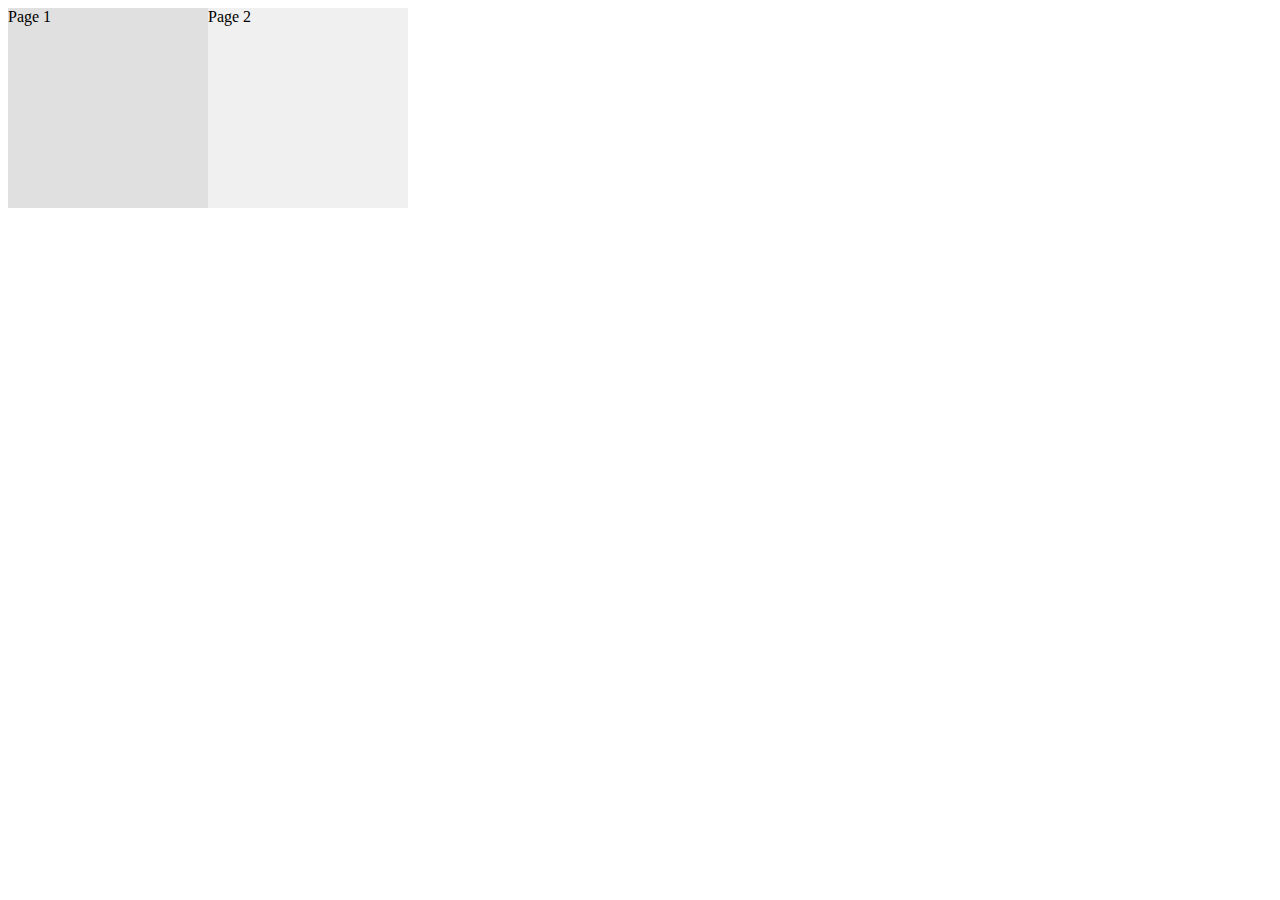
==== commit 8da723be: "HTML5 Attempt" ====
--- a/index.html
+++ b/index.html
@@ -1,214 +1,55 @@
 <!DOCTYPE html>
 <html>
-  <head>
-    <title>Debugging</title>
-    <meta charset="utf-8">
-  </head>
-  <body>
-
-    <style type="text/css">
-      body {
-        background-color: #333;
-        margin: 0;
-        padding: 0;
-      }
-      .container {
-        height: 95vh;
-        width: 95%;
-        margin: 20px auto;
-        border: 2px solid red;
-        box-shadow: 0 0 5px red;
-      }
-      .fullscreen {
-        background-color: #333;
-      }
-      .examples {
-        position: relative;
-      }
-      .examples div {
-        position: absolute;
-        text-align: center;
-        width: 100%;
-        padding-top: 10px;
-        font-size: 20px;
-      }
-      .examples a {
-        color: #ccc;
-        text-decoration: none;
-        padding: 0 10px;
-      }
-      .examples a:hover {
-        color: #fff;
-      }
+<head>
+    <title>Simple Flipbook Example</title>
+    <style>
+        #flipbook-container {
+            width: 400px;
+            height: 200px;
+            overflow: hidden;
+        }
+        .page {
+            width: 200px;
+            height: 100%;
+            float: left;
+        }
     </style>
-
-    <div class="examples">
-      <div>
-        <a href="example2.html">Several flipbooks on one page</a> <a href="example1.html">Lightbox</a>
-      </div>
+</head>
+<body>
+    <div id="flipbook-container">
+        <div class="page" style="background-color: #e0e0e0;">Page 1</div>
+        <div class="page" style="background-color: #f0f0f0;">Page 2</div>
+        <div class="page" style="background-color: #d0d0d0;">Page 3</div>
+        <!-- Add more pages as needed -->
     </div>
 
-    <div class="container" id="container">
+    <script>
+        const pages = document.querySelectorAll('.page');
+        let currentPage = 0;
 
-    </div>
+        function flipPage() {
+            if (currentPage < pages.length - 1) {
+                pages[currentPage].style.transform = 'rotateY(-180deg)';
+                currentPage++;
+                pages[currentPage].style.transform = 'rotateY(0)';
+            }
+        }
 
-    <script src="js/jquery.min.js"></script>
-    <script src="js/html2canvas.min.js"></script>
-    <script src="js/three.min.js"></script>
-    <script src="js/pdf.min.js"></script>
+        function flipBack() {
+            if (currentPage > 0) {
+                pages[currentPage].style.transform = 'rotateY(180deg)';
+                currentPage--;
+                pages[currentPage].style.transform = 'rotateY(0)';
+            }
+        }
 
-    <script src="js/3dflipbook.min.js"></script>
-    <script type="text/javascript">
-
-      // // Sample 0 {
-      // $('#container').FlipBook({
-      //   pdf: 'books/pdf/FoxitPdfSdk.pdf',
-      //   template: {
-      //     html: 'templates/default-book-view.html',
-      //     styles: [
-      //       'css/short-black-book-view.css'
-      //     ],
-      //     links: [
-      //       {
-      //         rel: 'stylesheet',
-      //         href: 'css/font-awesome.min.css'
-      //       }
-      //     ],
-      //     script: 'js/default-book-view.js'
-      //   }
-      // });
-      // // }
-
-      // Sample 1 CSS Layer {
-      function theKingIsBlackPageCallback(n) {
-        return {
-          type: 'image',
-          src: 'books/image/theKingIsBlack/'+(n+1)+'.jpg',
-          interactive: false
-        };
-      }
-
-      $('#container').FlipBook({
-        pageCallback: theKingIsBlackPageCallback,
-        pages: 40,
-        propertiesCallback: function(props) {
-          props.cssLayersLoader = function(n, clb) {// n - page number
-            clb([{
-              css: '.hd {margin-top: 200px;background-color: red;}',
-              html: '<h1 class="hd">CSS3 Layer - Hello</h1>',
-              js: function (jContainer) {
-                console.log(jContainer);
-                return {
-                  hide: function() {console.log('hide');},
-                  hidden: function() {console.log('hidden');},
-                  show: function() {console.log('show');},
-                  shown: function() {console.log('shown');},
-                  dispose: function() {console.log('dispose');}
-                };
-              }
-            }]);
-          };
-          props.cover.color = 0x000000;
-          return props;
-        },
-        template: {
-          html: 'templates/default-book-view.html',
-          styles: [
-            'css/short-white-book-view.css'
-          ],
-          links: [
-            {
-              rel: 'stylesheet',
-              href: 'css/font-awesome.min.css'
+        document.addEventListener('keydown', (event) => {
+            if (event.key === 'ArrowRight') {
+                flipPage();
+            } else if (event.key === 'ArrowLeft') {
+                flipBack();
             }
-          ],
-          script: 'js/default-book-view.js',
-          sounds: {
-            startFlip: 'sounds/start-flip.mp3',
-            endFlip: 'sounds/end-flip.mp3'
-          }
-        }
-      });
-      // }
-
-      // // Sample 2 {
-      // $('#container').FlipBook({
-      //   pdf: 'books/pdf/CondoLiving.pdf',
-      //   pages: 5,
-      //   template: {
-      //     html: 'templates/default-book-view.html',
-      //     styles: [
-      //       'css/white-book-view.css'
-      //     ],
-      //     links: [
-      //       {
-      //         rel: 'stylesheet',
-      //         href: 'css/font-awesome.min.css'
-      //       }
-      //     ],
-      //     script: 'js/default-book-view.js'
-      //   }
-      // });
-      // // }
-
-      // // Sample 3 {
-      // $('#container').FlipBook({
-      //   pdf: 'books/pdf/TheThreeMusketeers.pdf',
-      //   propertiesCallback: function(props) {
-      //     props.page.depth /= 2.5;
-      //     props.cover.padding = 0.002;
-      //     return props;
-      //   },
-      //   template: {
-      //     html: 'templates/default-book-view.html',
-      //     styles: [
-      //       'css/short-black-book-view.css'
-      //     ],
-      //     links: [
-      //       {
-      //         rel: 'stylesheet',
-      //         href: 'css/font-awesome.min.css'
-      //       }
-      //     ],
-      //     script: 'js/default-book-view.js'
-      //   }
-      // });
-      // // }
-
-      // // Sample 4 {
-      // function preview(n) {
-      //   return {
-      //     type: 'html',
-      //     src: 'books/html/preview/'+(n%3+1)+'.html',
-      //     interactive: true
-      //   };
-      // }
-      //
-      // $('#container').FlipBook({
-      //   pageCallback: preview,
-      //   pages: 20,
-      //   propertiesCallback: function(props) {
-      //     props.sheet.color = 0x008080;
-      //     props.cover.padding = 0.002;
-      //     return props;
-      //   },
-      //   template: {
-      //     html: 'templates/default-book-view.html',
-      //     styles: [
-      //       'css/black-book-view.css'
-      //     ],
-      //     links: [
-      //       {
-      //         rel: 'stylesheet',
-      //         href: 'css/font-awesome.min.css'
-      //       }
-      //     ],
-      //     script: 'js/default-book-view.js'
-      //   }
-      // });
-      // // }
-
+        });
     </script>
-
-  </body>
+</body>
 </html>
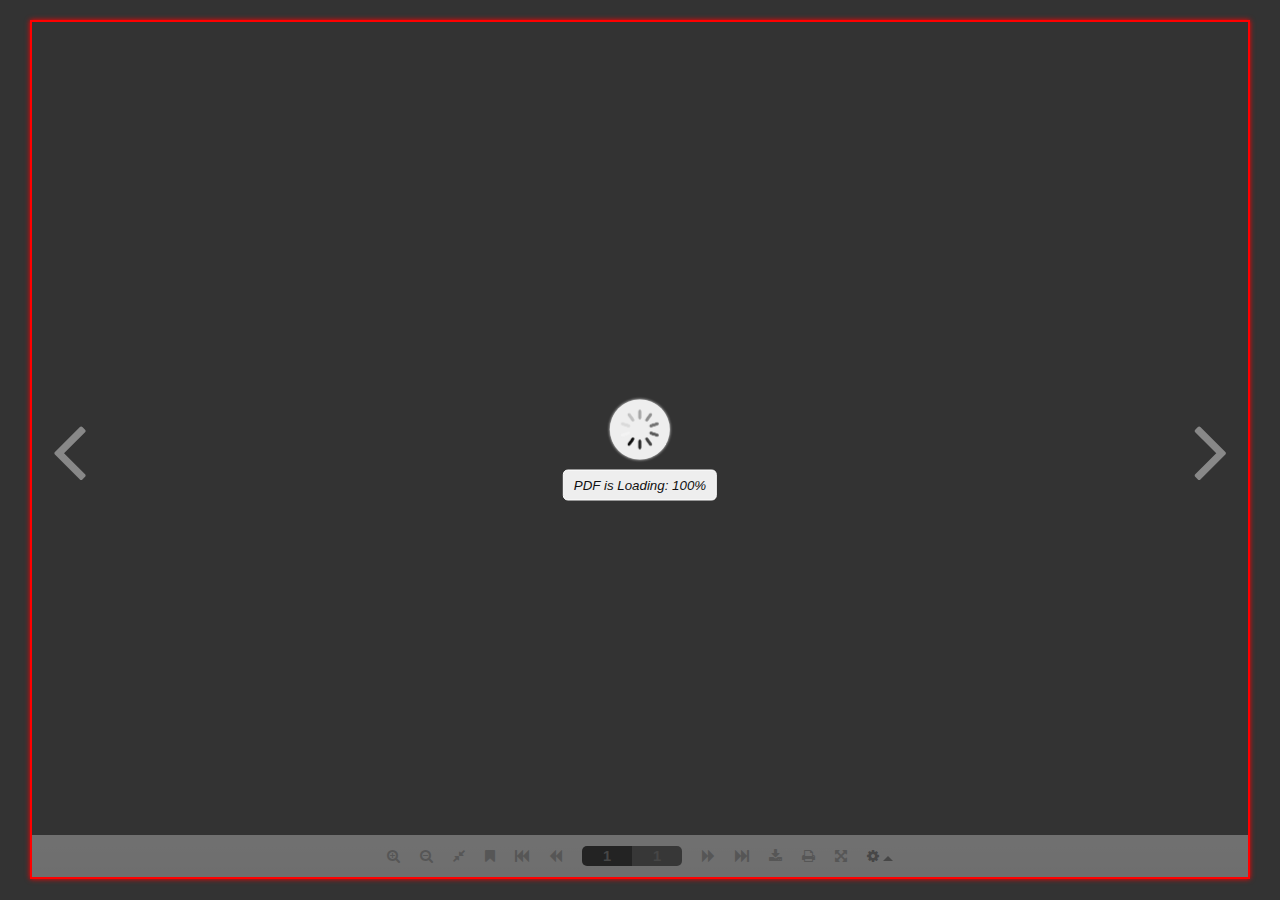
==== commit 6a7c869b: "Test" ====
--- a/index.html
+++ b/index.html
@@ -1,55 +1,156 @@
 <!DOCTYPE html>
 <html>
-<head>
-    <title>Simple Flipbook Example</title>
-    <style>
-        #flipbook-container {
-            width: 400px;
-            height: 200px;
-            overflow: hidden;
-        }
-        .page {
-            width: 200px;
-            height: 100%;
-            float: left;
-        }
+  <head>
+    <title>Debugging</title>
+    <meta charset="utf-8">
+  </head>
+  <body>
+
+    <style type="text/css">
+      body {
+        background-color: #333;
+        margin: 0;
+        padding: 0;
+      }
+      .container {
+        height: 95vh;
+        width: 95%;
+        margin: 20px auto;
+        border: 2px solid red;
+        box-shadow: 0 0 5px red;
+      }
+      .fullscreen {
+        background-color: #333;
+      }
+      .examples {
+        position: relative;
+      }
+      .examples div {
+        position: absolute;
+        text-align: center;
+        width: 100%;
+        padding-top: 10px;
+        font-size: 20px;
+      }
+      .examples a {
+        color: #ccc;
+        text-decoration: none;
+        padding: 0 10px;
+      }
+      .examples a:hover {
+        color: #fff;
+      }
     </style>
-</head>
-<body>
-    <div id="flipbook-container">
-        <div class="page" style="background-color: #e0e0e0;">Page 1</div>
-        <div class="page" style="background-color: #f0f0f0;">Page 2</div>
-        <div class="page" style="background-color: #d0d0d0;">Page 3</div>
-        <!-- Add more pages as needed -->
+
+    <div class="container" id="container">
+
     </div>
 
-    <script>
-        const pages = document.querySelectorAll('.page');
-        let currentPage = 0;
+    <script src="js/jquery.min.js"></script>
+    <script src="js/html2canvas.min.js"></script>
+    <script src="js/three.min.js"></script>
+    <script src="js/pdf.min.js"></script>
 
-        function flipPage() {
-            if (currentPage < pages.length - 1) {
-                pages[currentPage].style.transform = 'rotateY(-180deg)';
-                currentPage++;
-                pages[currentPage].style.transform = 'rotateY(0)';
-            }
-        }
+    <script src="js/3dflipbook.min.js"></script>
+    <script type="text/javascript">
 
-        function flipBack() {
-            if (currentPage > 0) {
-                pages[currentPage].style.transform = 'rotateY(180deg)';
-                currentPage--;
-                pages[currentPage].style.transform = 'rotateY(0)';
-            }
-        }
+      // // Sample 0 {
+      // $('#container').FlipBook({
+      //   pdf: 'books/pdf/FoxitPdfSdk.pdf',
+      //   template: {
+      //     html: 'templates/default-book-view.html',
+      //     styles: [
+      //       'css/short-black-book-view.css'
+      //     ],
+      //     links: [
+      //       {
+      //         rel: 'stylesheet',
+      //         href: 'css/font-awesome.min.css'
+      //       }
+      //     ],
+      //     script: 'js/default-book-view.js'
+      //   }
+      // });
+      // // }
 
-        document.addEventListener('keydown', (event) => {
-            if (event.key === 'ArrowRight') {
-                flipPage();
-            } else if (event.key === 'ArrowLeft') {
-                flipBack();
-            }
-        });
+      // // Sample 2 {
+       $('#container').FlipBook({
+         pdf: 'books/pdf/CondoLiving.pdf',
+         pages: 5,
+         template: {
+           html: 'templates/default-book-view.html',
+           styles: [
+             'css/white-book-view.css'
+           ],
+           links: [
+             {
+               rel: 'stylesheet',
+               href: 'css/font-awesome.min.css'
+             }
+           ],
+           script: 'js/default-book-view.js'
+         }
+       });
+       // }
+
+      // // Sample 3 {
+      // $('#container').FlipBook({
+      //   pdf: 'books/pdf/TheThreeMusketeers.pdf',
+      //   propertiesCallback: function(props) {
+      //     props.page.depth /= 2.5;
+      //     props.cover.padding = 0.002;
+      //     return props;
+      //   },
+      //   template: {
+      //     html: 'templates/default-book-view.html',
+      //     styles: [
+      //       'css/short-black-book-view.css'
+      //     ],
+      //     links: [
+      //       {
+      //         rel: 'stylesheet',
+      //         href: 'css/font-awesome.min.css'
+      //       }
+      //     ],
+      //     script: 'js/default-book-view.js'
+      //   }
+      // });
+      // // }
+
+      // // Sample 4 {
+      // function preview(n) {
+      //   return {
+      //     type: 'html',
+      //     src: 'books/html/preview/'+(n%3+1)+'.html',
+      //     interactive: true
+      //   };
+      // }
+      //
+      // $('#container').FlipBook({
+      //   pageCallback: preview,
+      //   pages: 20,
+      //   propertiesCallback: function(props) {
+      //     props.sheet.color = 0x008080;
+      //     props.cover.padding = 0.002;
+      //     return props;
+      //   },
+      //   template: {
+      //     html: 'templates/default-book-view.html',
+      //     styles: [
+      //       'css/black-book-view.css'
+      //     ],
+      //     links: [
+      //       {
+      //         rel: 'stylesheet',
+      //         href: 'css/font-awesome.min.css'
+      //       }
+      //     ],
+      //     script: 'js/default-book-view.js'
+      //   }
+      // });
+      // // }
+
     </script>
-</body>
+
+  </body>
 </html>
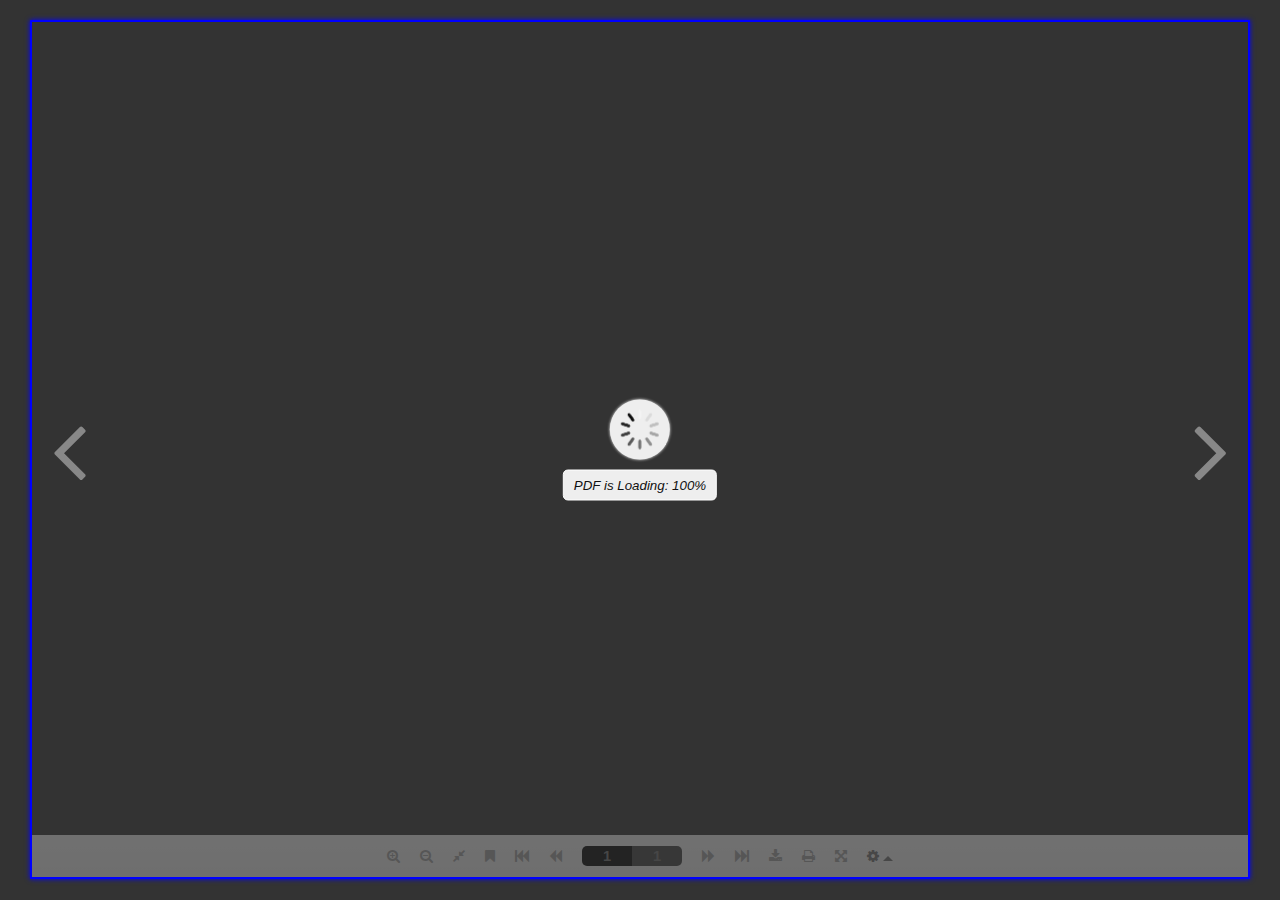
==== commit 64e98814: "More changes" ====
--- a/index.html
+++ b/index.html
@@ -1,7 +1,7 @@
 <!DOCTYPE html>
 <html>
   <head>
-    <title>Debugging</title>
+    <title>Tri-World Heros United</title>
     <meta charset="utf-8">
   </head>
   <body>
@@ -16,8 +16,8 @@
         height: 95vh;
         width: 95%;
         margin: 20px auto;
-        border: 2px solid red;
-        box-shadow: 0 0 5px red;
+        border: 2px solid blue;
+        box-shadow: 0 0 5px blue;
       }
       .fullscreen {
         background-color: #333;
@@ -54,28 +54,9 @@
     <script src="js/3dflipbook.min.js"></script>
     <script type="text/javascript">
 
-      // // Sample 0 {
-      // $('#container').FlipBook({
-      //   pdf: 'books/pdf/FoxitPdfSdk.pdf',
-      //   template: {
-      //     html: 'templates/default-book-view.html',
-      //     styles: [
-      //       'css/short-black-book-view.css'
-      //     ],
-      //     links: [
-      //       {
-      //         rel: 'stylesheet',
-      //         href: 'css/font-awesome.min.css'
-      //       }
-      //     ],
-      //     script: 'js/default-book-view.js'
-      //   }
-      // });
-      // // }
-
       // // Sample 2 {
        $('#container').FlipBook({
-         pdf: 'books/pdf/CondoLiving.pdf',
+         pdf: 'books/pdf/triworldherosunited.pdf',
          pages: 5,
          template: {
            html: 'templates/default-book-view.html',
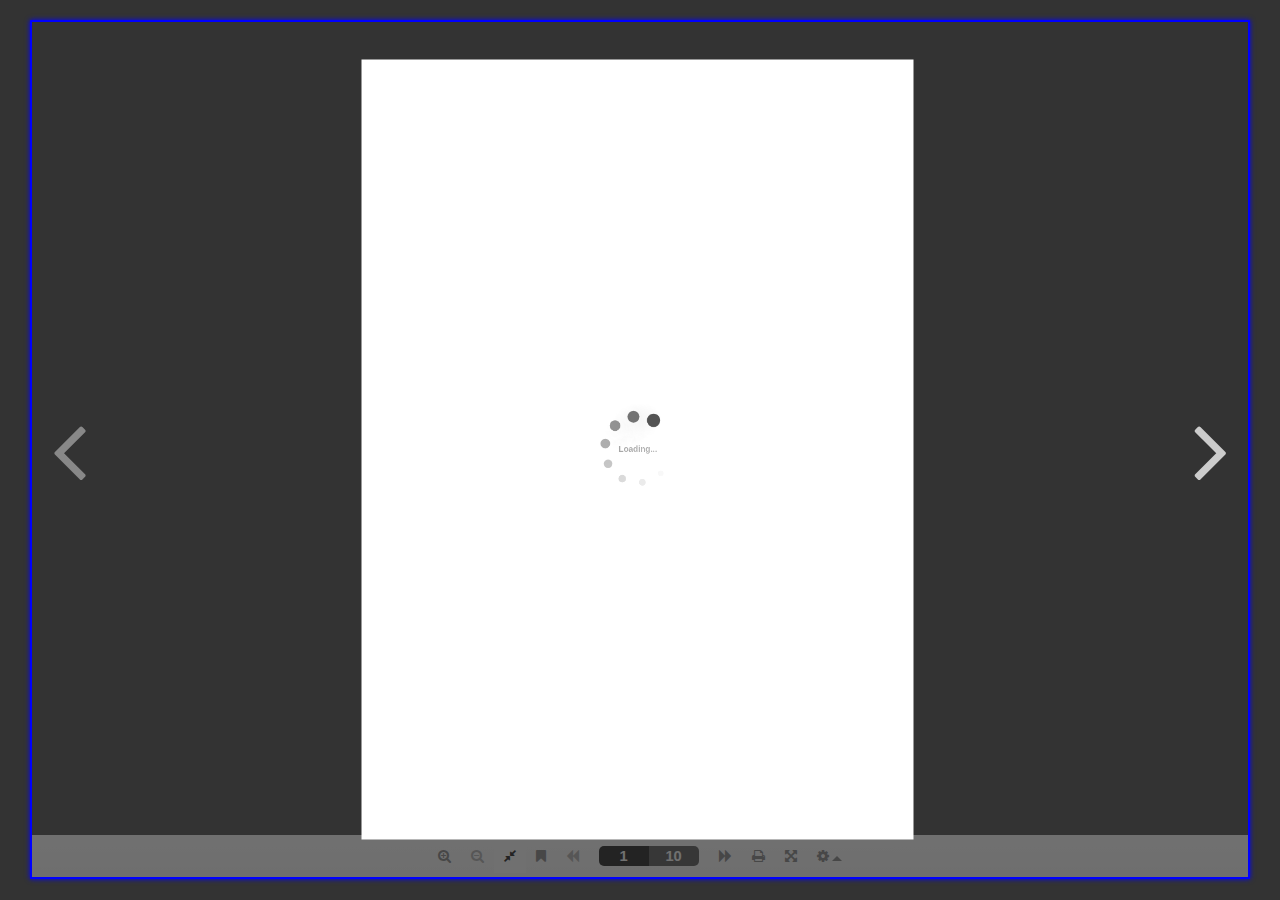
==== commit 13383298: "Update book" ====
--- a/index.html
+++ b/index.html
@@ -56,7 +56,7 @@
 
       // // Sample 2 {
        $('#container').FlipBook({
-         pdf: 'books/pdf/triworldherosunited.pdf',
+         pdf: 'books/pdf/TheThreeMusketeers.pdf',
          pages: 5,
          template: {
            html: 'templates/default-book-view.html',
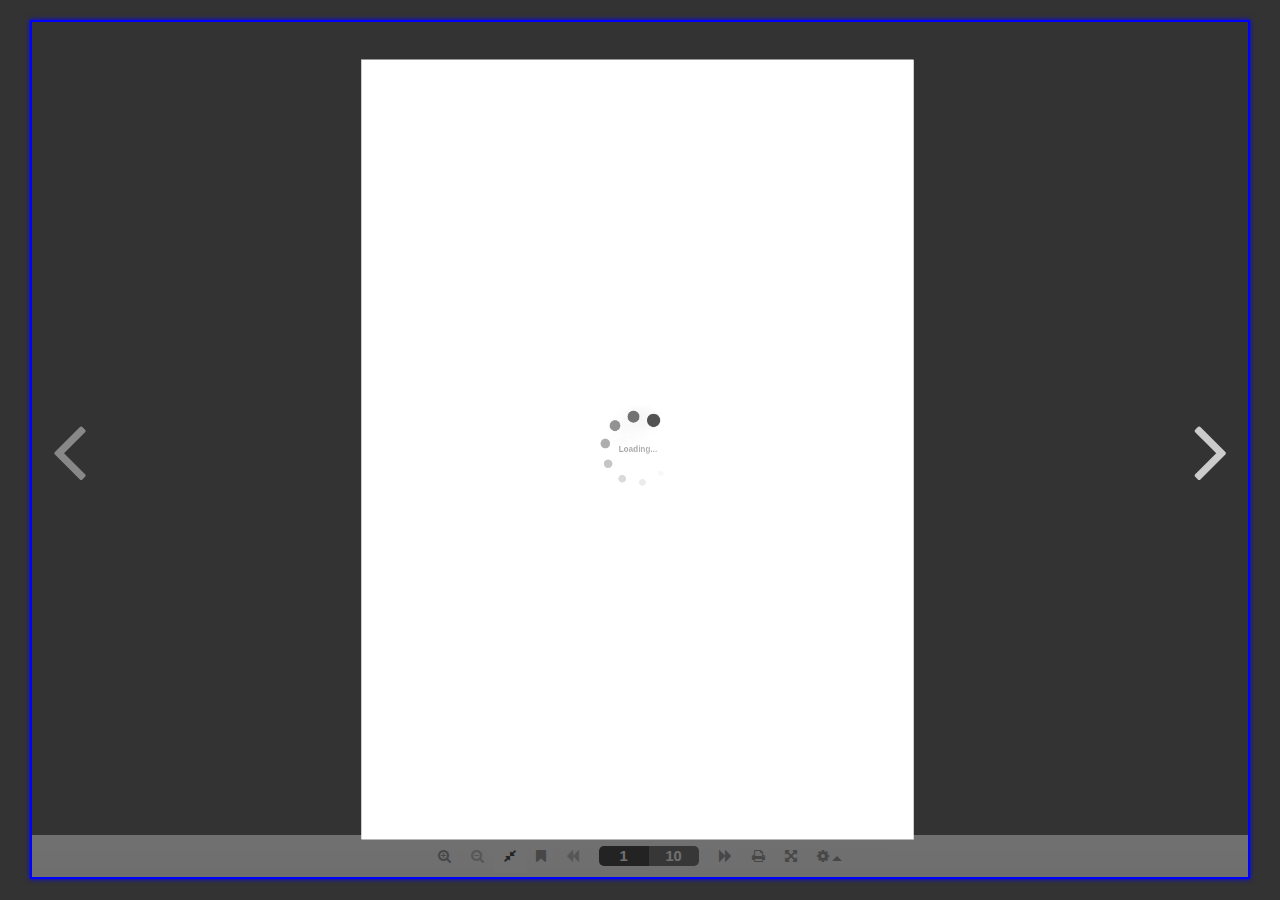
==== commit 4d320e6b: "Last commit" ====
--- a/index.html
+++ b/index.html
@@ -56,7 +56,7 @@
 
       // // Sample 2 {
        $('#container').FlipBook({
-         pdf: 'books/pdf/TheThreeMusketeers.pdf',
+         pdf: 'books/pdf/triworldherosunited.pdf',
          pages: 5,
          template: {
            html: 'templates/default-book-view.html',
